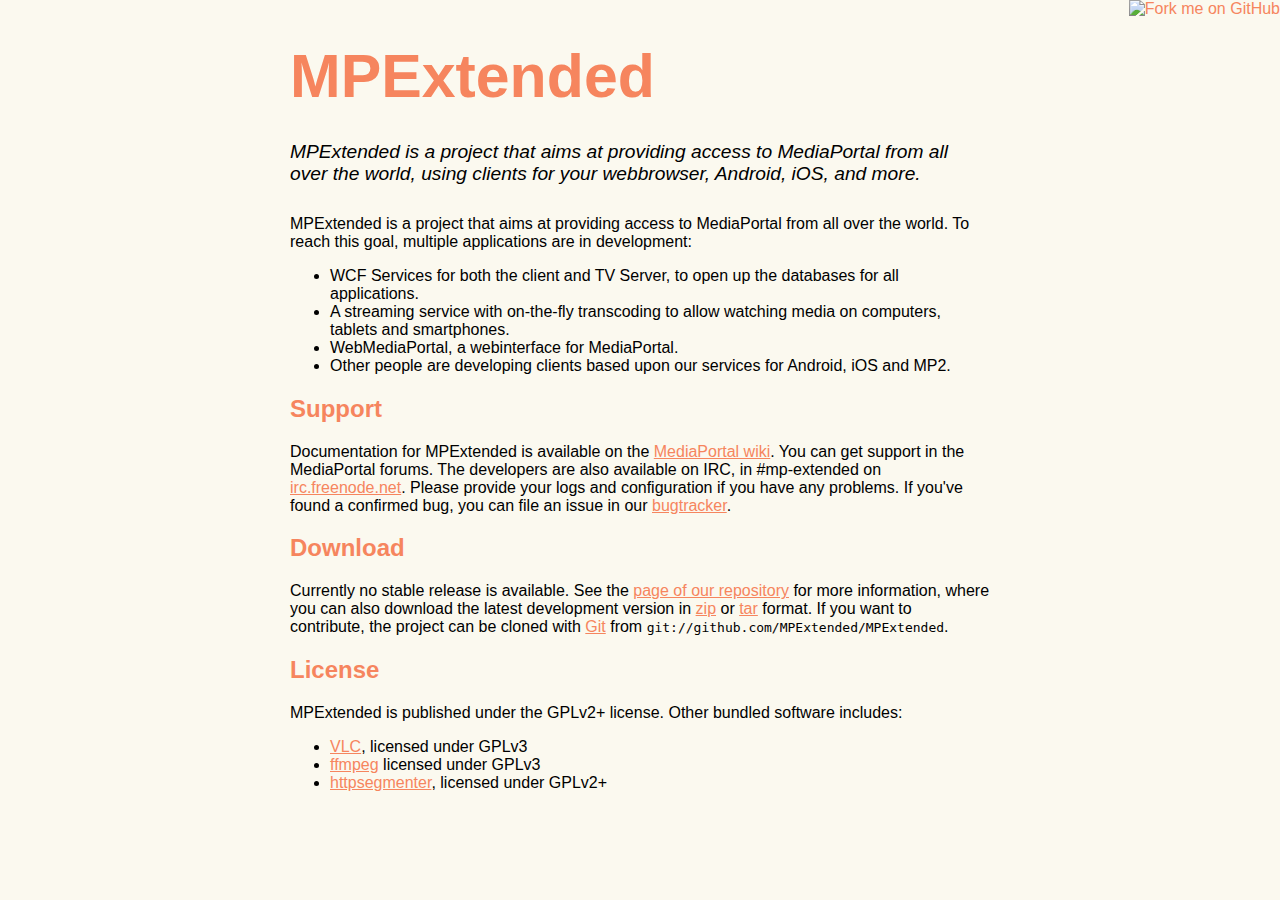
==== index.html @ 1047f3d1 "Move CSS to separate file" ====
<!DOCTYPE html>
<html>
<head>
  <meta charset='utf-8'>
  <title>MPExtended</title>
  <link rel='stylesheet' type='text/css' href='style.css' />
</head>

<body>
  <a href="http://github.com/MPExtended/MPExtended"><img style="position: absolute; top: 0; right: 0; border: 0;" src="http://s3.amazonaws.com/github/ribbons/forkme_right_darkblue_121621.png" alt="Fork me on GitHub" /></a>

  <div id="container">
    <h1><a href="http://github.com/MPExtended/MPExtended">MPExtended</a></h1>

    <div class="description">
      MPExtended is a project that aims at providing access to MediaPortal from all over the world, using clients for your webbrowser, Android, iOS, and more. 
    </div>

   <p>
      MPExtended is a project that aims at providing access to MediaPortal from all over the world. To reach this goal, multiple applications are in development:
      <ul>
         <li>WCF Services for both the client and TV Server, to open up the databases for all applications.</li>
         <li>A streaming service with on-the-fly transcoding to allow watching media on computers, tablets and smartphones.</li>
         <li>WebMediaPortal, a webinterface for MediaPortal.</li>
         <li>Other people are developing clients based upon our services for Android, iOS and MP2.</li>
      </ul>
   </p>

   <h2>Support</h2>
   Documentation for MPExtended is available on the <a href="http://wiki.team-mediaportal.com/1_MEDIAPORTAL_1/17_Extensions/Remote_Access/MPExtended">MediaPortal wiki</a>. You can get
   support in the MediaPortal forums. The developers are also available on IRC, in #mp-extended on <a href="http://freenode.net/">irc.freenode.net</a>. Please provide your logs and 
   configuration if you have any problems. If you've found a confirmed bug, you can file an issue in our <a href="https://github.com/MPExtended/MPExtended/issues">bugtracker</a>.

   <h2>Download</h2>
   <p>
      Currently no stable release is available. See the <a href="http://github.com/MPExtended/MPExtended">page of our repository</a> for more information,
      where you can also download the latest development version in <a href="http://github.com/MPExtended/MPExtended/zipball/master">zip</a> or
      <a href="http://github.com/MPExtended/MPExtended/tarball/master">tar</a> format. If you want to contribute, the project can be cloned with
      <a href="http://git-scm.com">Git</a> from <code>git://github.com/MPExtended/MPExtended</code>.
   </p>

   <h2>License</h2>
   <p>
      MPExtended is published under the GPLv2+ license. Other bundled software includes:
      <ul>
         <li><a href="http://videolan.org/">VLC</a>, licensed under GPLv3</li>
         <li><a href="http://ffmpeg.org/">ffmpeg</a> licensed under GPLv3</li>
         <li><a href="http://code.google.com/p/httpsegmenter/">httpsegmenter</a>, licensed under GPLv2+</li>
      </ul>
   </p>
  </div>
</body>
</html>
---- style.css ----
body {
   margin-top: 1.0em;
   background-color: #FBF9EF;
   font-family: Helvetica, Arial, FreeSans, san-serif;
   color: #000000;
}

#container {
   margin: 0 auto;
   width: 700px;
}

h1, h2, a { color: #F6855E; }
h1 { font-size: 3.8em; margin-bottom: 3px; }
h1 .small { font-size: 0.4em; }
h1 a { text-decoration: none }
h2 { font-size: 1.5em; }
.description { font-size: 1.2em; margin-bottom: 30px; margin-top: 30px; font-style: italic;}
.download { float: right; }
.preinline { font-family: Courier; }
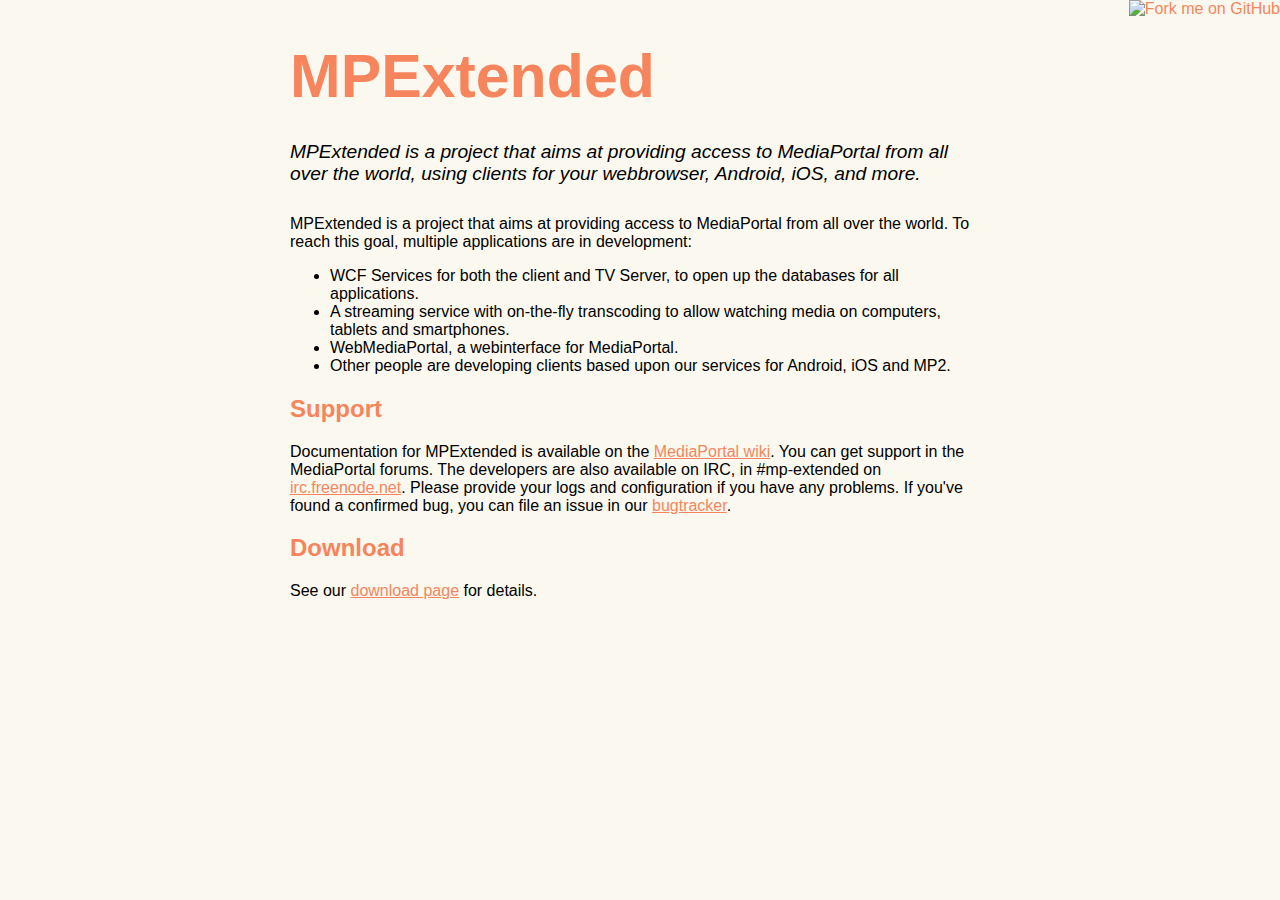
==== commit c535b44c: "Split out download information to a separate page" ====
--- a/index.html
+++ b/index.html
@@ -33,20 +33,7 @@
 
    <h2>Download</h2>
    <p>
-      Currently no stable release is available. See the <a href="http://github.com/MPExtended/MPExtended">page of our repository</a> for more information,
-      where you can also download the latest development version in <a href="http://github.com/MPExtended/MPExtended/zipball/master">zip</a> or
-      <a href="http://github.com/MPExtended/MPExtended/tarball/master">tar</a> format. If you want to contribute, the project can be cloned with
-      <a href="http://git-scm.com">Git</a> from <code>git://github.com/MPExtended/MPExtended</code>.
-   </p>
-
-   <h2>License</h2>
-   <p>
-      MPExtended is published under the GPLv2+ license. Other bundled software includes:
-      <ul>
-         <li><a href="http://videolan.org/">VLC</a>, licensed under GPLv3</li>
-         <li><a href="http://ffmpeg.org/">ffmpeg</a> licensed under GPLv3</li>
-         <li><a href="http://code.google.com/p/httpsegmenter/">httpsegmenter</a>, licensed under GPLv2+</li>
-      </ul>
+      See our <a href="download.html">download page</a> for details.
    </p>
   </div>
 </body>
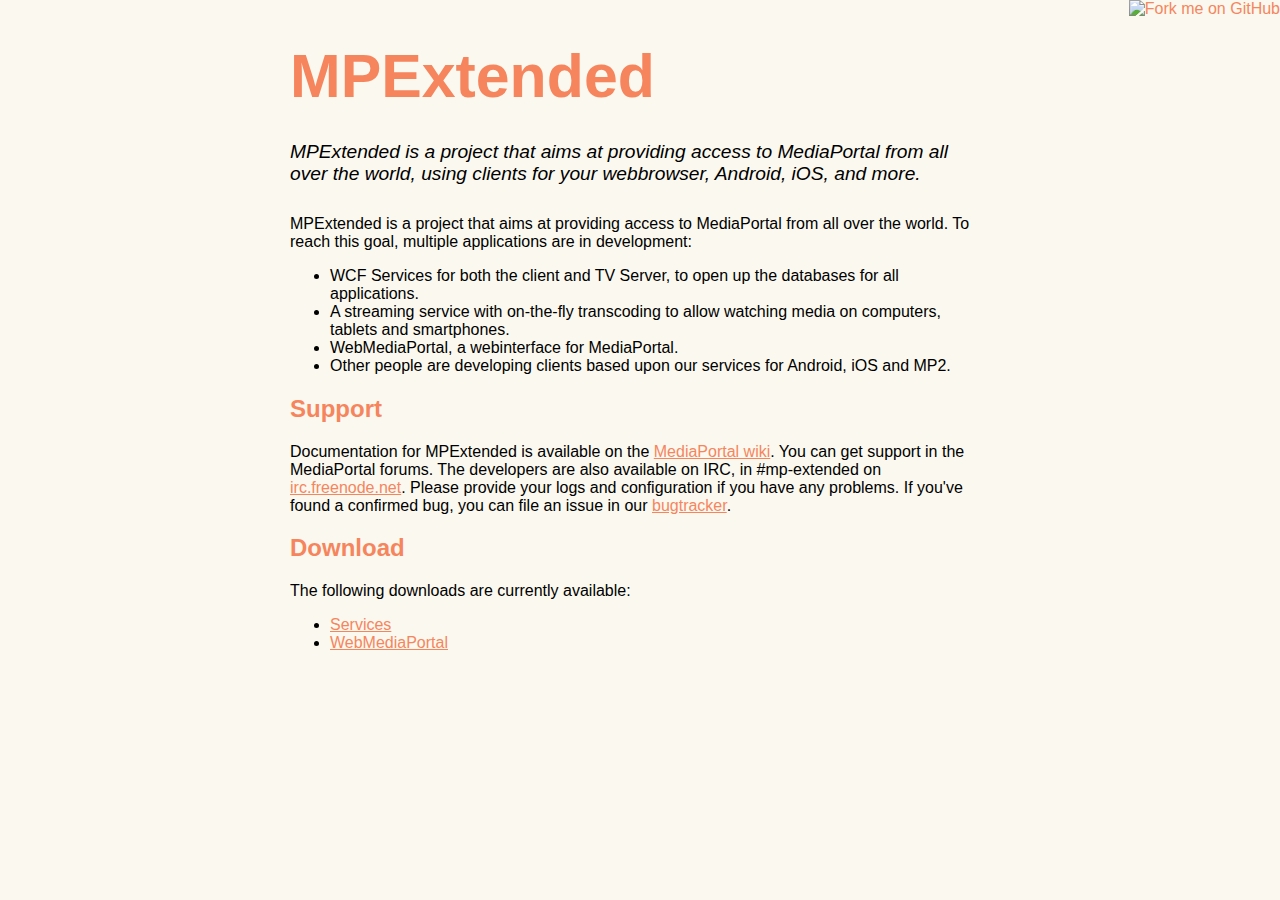
==== commit e6e079f4: "Use different download pages for services and WebMediaPortal" ====
--- a/index.html
+++ b/index.html
@@ -33,7 +33,11 @@
 
    <h2>Download</h2>
    <p>
-      See our <a href="download.html">download page</a> for details.
+      The following downloads are currently available:
+      <ul>
+         <li><a href="download-service.html">Services</a></li>
+         <li><a href="download-webmediaportal.html">WebMediaPortal</a></li>
+      </ul>
    </p>
   </div>
 </body>
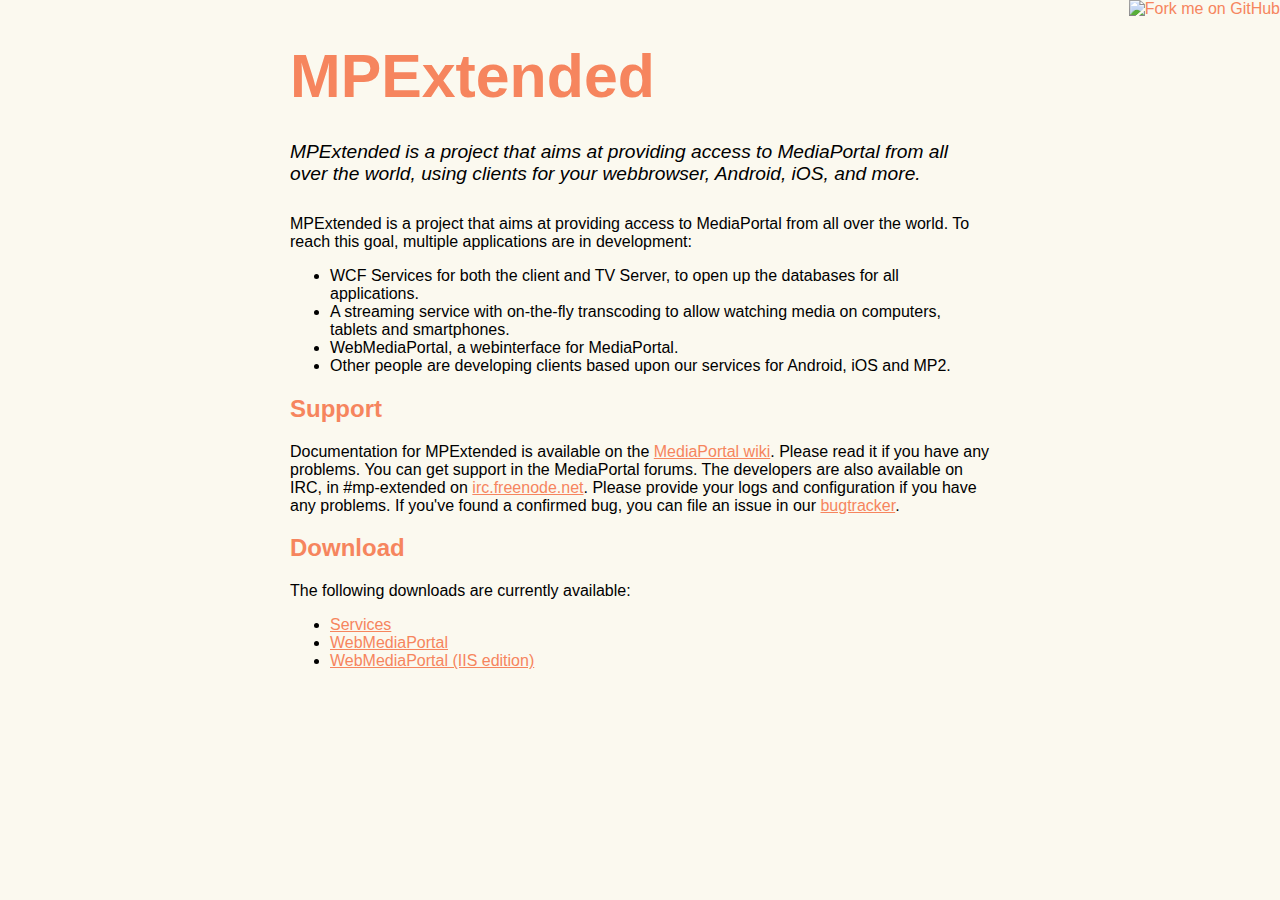
==== commit 7a23ff51: "Move IIS download to a separate page" ====
--- a/index.html
+++ b/index.html
@@ -27,9 +27,9 @@
    </p>
 
    <h2>Support</h2>
-   Documentation for MPExtended is available on the <a href="http://wiki.team-mediaportal.com/1_MEDIAPORTAL_1/17_Extensions/Remote_Access/MPExtended">MediaPortal wiki</a>. You can get
-   support in the MediaPortal forums. The developers are also available on IRC, in #mp-extended on <a href="http://freenode.net/">irc.freenode.net</a>. Please provide your logs and 
-   configuration if you have any problems. If you've found a confirmed bug, you can file an issue in our <a href="https://github.com/MPExtended/MPExtended/issues">bugtracker</a>.
+   Documentation for MPExtended is available on the <a href="http://wiki.team-mediaportal.com/1_MEDIAPORTAL_1/17_Extensions/Remote_Access/MPExtended">MediaPortal wiki</a>. Please read
+   it if you have any problems. You can get support in the MediaPortal forums. The developers are also available on IRC, in #mp-extended on <a href="http://freenode.net/">irc.freenode.net</a>. 
+   Please provide your logs and configuration if you have any problems. If you've found a confirmed bug, you can file an issue in our <a href="https://github.com/MPExtended/MPExtended/issues">bugtracker</a>.
 
    <h2>Download</h2>
    <p>
@@ -37,6 +37,7 @@
       <ul>
          <li><a href="download-service.html">Services</a></li>
          <li><a href="download-webmediaportal.html">WebMediaPortal</a></li>
+         <li><a href="download-webmediaportaliis.html">WebMediaPortal (IIS edition)</a></li>
       </ul>
    </p>
   </div>
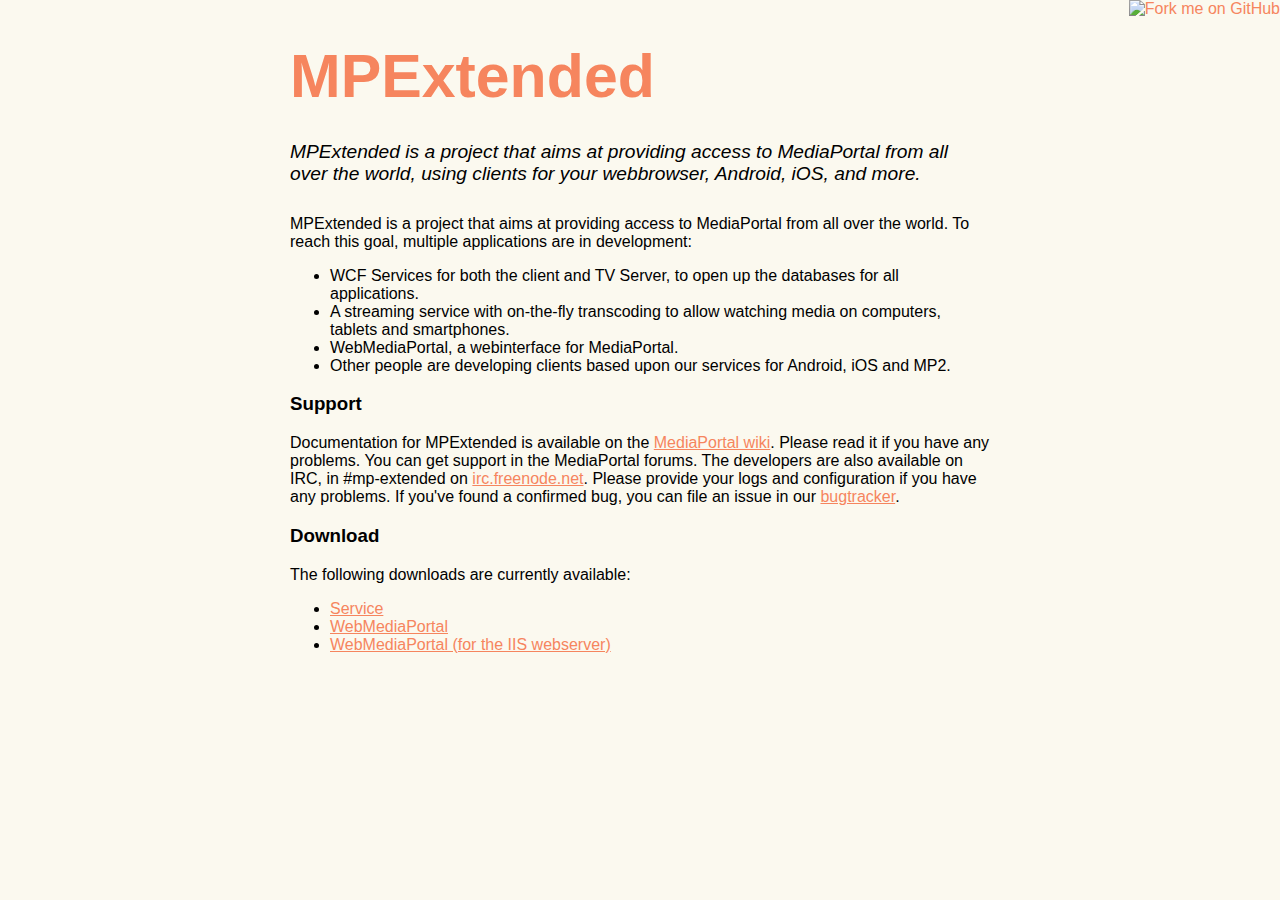
==== commit 7fcef889: "Make it a bit more clear what the IIS edition is" ====
--- a/index.html
+++ b/index.html
@@ -26,18 +26,18 @@
       </ul>
    </p>
 
-   <h2>Support</h2>
+   <h3>Support</h3>
    Documentation for MPExtended is available on the <a href="http://wiki.team-mediaportal.com/1_MEDIAPORTAL_1/17_Extensions/Remote_Access/MPExtended">MediaPortal wiki</a>. Please read
    it if you have any problems. You can get support in the MediaPortal forums. The developers are also available on IRC, in #mp-extended on <a href="http://freenode.net/">irc.freenode.net</a>. 
    Please provide your logs and configuration if you have any problems. If you've found a confirmed bug, you can file an issue in our <a href="https://github.com/MPExtended/MPExtended/issues">bugtracker</a>.
 
-   <h2>Download</h2>
+   <h3>Download</h3>
    <p>
       The following downloads are currently available:
       <ul>
-         <li><a href="download-service.html">Services</a></li>
+         <li><a href="download-service.html">Service</a></li>
          <li><a href="download-webmediaportal.html">WebMediaPortal</a></li>
-         <li><a href="download-webmediaportaliis.html">WebMediaPortal (IIS edition)</a></li>
+         <li><a href="download-webmediaportaliis.html">WebMediaPortal (for the IIS webserver)</a></li>
       </ul>
    </p>
   </div>
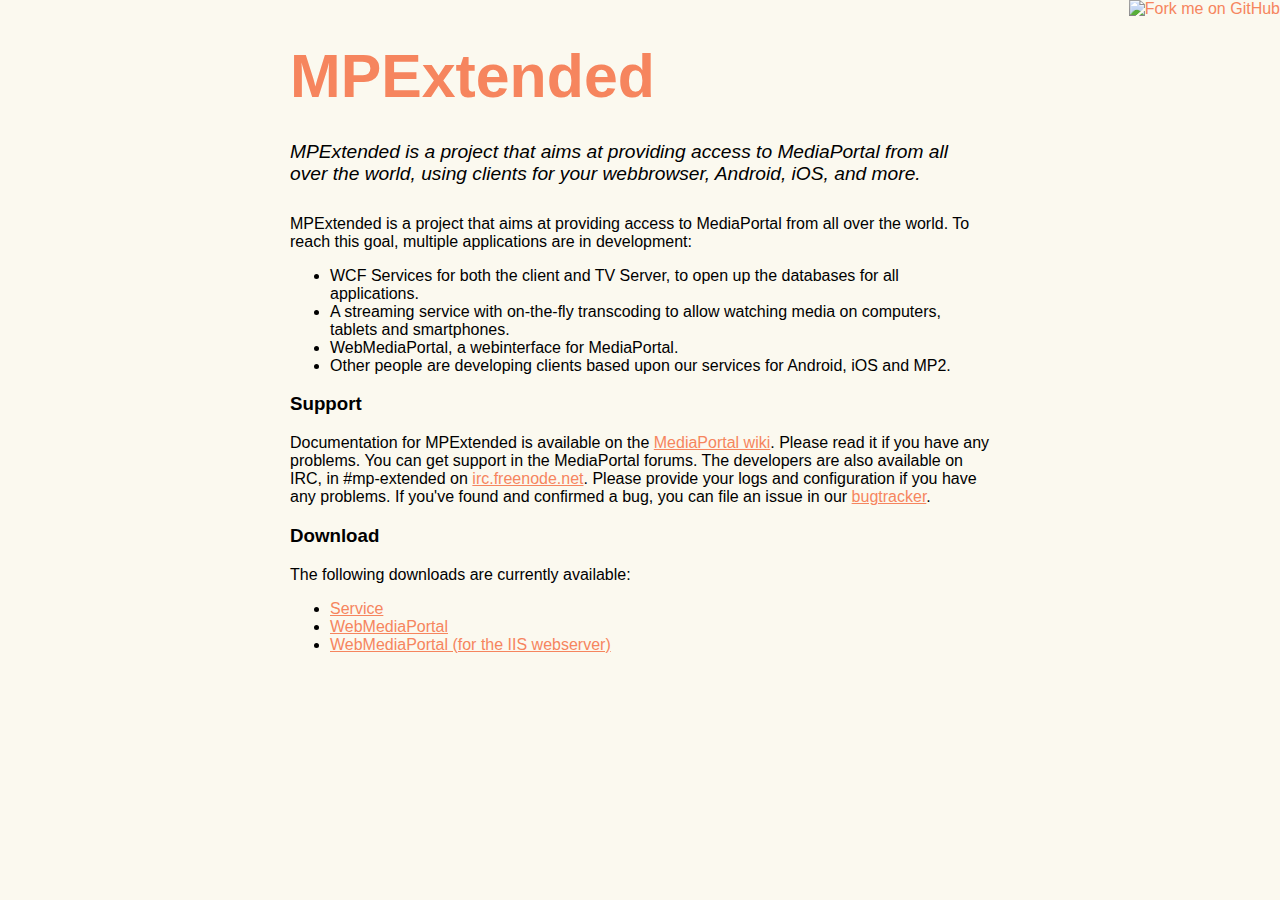
==== commit c81223b1: "Grammar fix" ====
--- a/index.html
+++ b/index.html
@@ -29,7 +29,7 @@
    <h3>Support</h3>
    Documentation for MPExtended is available on the <a href="http://wiki.team-mediaportal.com/1_MEDIAPORTAL_1/17_Extensions/Remote_Access/MPExtended">MediaPortal wiki</a>. Please read
    it if you have any problems. You can get support in the MediaPortal forums. The developers are also available on IRC, in #mp-extended on <a href="http://freenode.net/">irc.freenode.net</a>. 
-   Please provide your logs and configuration if you have any problems. If you've found a confirmed bug, you can file an issue in our <a href="https://github.com/MPExtended/MPExtended/issues">bugtracker</a>.
+   Please provide your logs and configuration if you have any problems. If you've found and confirmed a bug, you can file an issue in our <a href="https://github.com/MPExtended/MPExtended/issues">bugtracker</a>.
 
    <h3>Download</h3>
    <p>
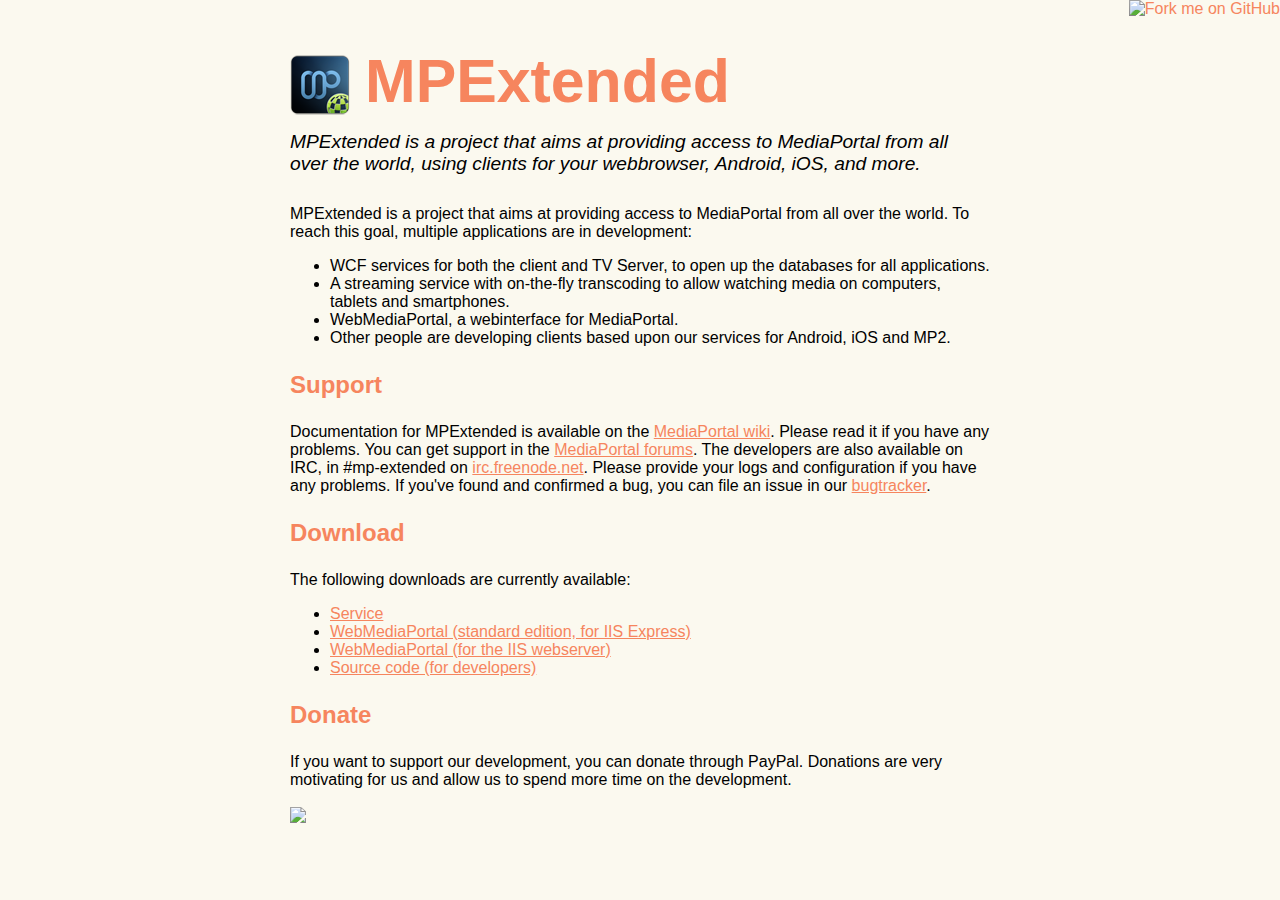
==== commit 93089867: "Add the logo next to the heading on the homepage" ====
--- a/index.html
+++ b/index.html
@@ -1,45 +1,62 @@
-<!DOCTYPE html>
-<html>
-<head>
-  <meta charset='utf-8'>
-  <title>MPExtended</title>
-  <link rel='stylesheet' type='text/css' href='style.css' />
-</head>
-
-<body>
-  <a href="http://github.com/MPExtended/MPExtended"><img style="position: absolute; top: 0; right: 0; border: 0;" src="http://s3.amazonaws.com/github/ribbons/forkme_right_darkblue_121621.png" alt="Fork me on GitHub" /></a>
-
-  <div id="container">
-    <h1><a href="http://github.com/MPExtended/MPExtended">MPExtended</a></h1>
-
-    <div class="description">
-      MPExtended is a project that aims at providing access to MediaPortal from all over the world, using clients for your webbrowser, Android, iOS, and more. 
-    </div>
-
-   <p>
-      MPExtended is a project that aims at providing access to MediaPortal from all over the world. To reach this goal, multiple applications are in development:
-      <ul>
-         <li>WCF Services for both the client and TV Server, to open up the databases for all applications.</li>
-         <li>A streaming service with on-the-fly transcoding to allow watching media on computers, tablets and smartphones.</li>
-         <li>WebMediaPortal, a webinterface for MediaPortal.</li>
-         <li>Other people are developing clients based upon our services for Android, iOS and MP2.</li>
-      </ul>
-   </p>
-
-   <h3>Support</h3>
-   Documentation for MPExtended is available on the <a href="http://wiki.team-mediaportal.com/1_MEDIAPORTAL_1/17_Extensions/Remote_Access/MPExtended">MediaPortal wiki</a>. Please read
-   it if you have any problems. You can get support in the MediaPortal forums. The developers are also available on IRC, in #mp-extended on <a href="http://freenode.net/">irc.freenode.net</a>. 
-   Please provide your logs and configuration if you have any problems. If you've found and confirmed a bug, you can file an issue in our <a href="https://github.com/MPExtended/MPExtended/issues">bugtracker</a>.
-
-   <h3>Download</h3>
-   <p>
-      The following downloads are currently available:
-      <ul>
-         <li><a href="download-service.html">Service</a></li>
-         <li><a href="download-webmediaportal.html">WebMediaPortal</a></li>
-         <li><a href="download-webmediaportaliis.html">WebMediaPortal (for the IIS webserver)</a></li>
-      </ul>
-   </p>
-  </div>
-</body>
-</html>
+<!DOCTYPE html>
+<html>
+<head>
+   <meta charset='utf-8'>
+   <title>MPExtended</title>
+   <link rel='stylesheet' type='text/css' href='style.css' />
+</head>
+
+<body>
+   <a href="http://github.com/MPExtended/MPExtended"><img style="position: absolute; top: 0; right: 0; border: 0;" src="http://s3.amazonaws.com/github/ribbons/forkme_right_darkblue_121621.png" alt="Fork me on GitHub" /></a>
+
+   <div id="container">
+      <div class="header">
+         <img src="logo_60.png">
+         <h1>
+            <a href="http://github.com/MPExtended/MPExtended">MPExtended</a>
+         </h1>
+      </div>
+
+      <div class="description">
+      MPExtended is a project that aims at providing access to MediaPortal from all over the world, using clients for your webbrowser, Android, iOS, and more. 
+      </div>
+
+      <p>
+         MPExtended is a project that aims at providing access to MediaPortal from all over the world. To reach this goal, multiple applications are in development:
+         <ul>
+            <li>WCF services for both the client and TV Server, to open up the databases for all applications.</li>
+            <li>A streaming service with on-the-fly transcoding to allow watching media on computers, tablets and smartphones.</li>
+            <li>WebMediaPortal, a webinterface for MediaPortal.</li>
+            <li>Other people are developing clients based upon our services for Android, iOS and MP2.</li>
+         </ul>
+      </p>
+
+      <h3>Support</h3>
+      Documentation for MPExtended is available on the <a href="http://wiki.team-mediaportal.com/1_MEDIAPORTAL_1/17_Extensions/Remote_Access/MPExtended">MediaPortal wiki</a>. Please read
+      it if you have any problems. You can get support in the <a href="http://forum.team-mediaportal.com/mpextended-555/">MediaPortal forums</a>. The developers are also available on IRC, in #mp-extended on 
+      <a href="http://freenode.net/">irc.freenode.net</a>. Please provide your logs and configuration if you have any problems. If you've found and confirmed a bug, you can file an issue in our 
+      <a href="https://github.com/MPExtended/MPExtended/issues">bugtracker</a>.
+
+      <h3>Download</h3>
+      <p>
+         The following downloads are currently available:
+         <ul>
+            <li><a href="download-service.html">Service</a></li>
+            <li><a href="download-webmediaportal.html">WebMediaPortal (standard edition, for IIS Express)</a></li>
+            <li><a href="download-webmediaportaliis.html">WebMediaPortal (for the IIS webserver)</a></li>
+            <li><a href="download-source.html">Source code (for developers)</a></li>
+         </ul>
+      </p>
+
+      <h3>Donate</h3>
+      <p>
+         If you want to support our development, you can donate through PayPal. Donations are very motivating for us and allow us to spend more time on the development. 
+         <br />
+         <br />
+         <a href="https://www.paypal.com/cgi-bin/webscr?cmd=_donations&business=6HYUQNPLAHRC2&lc=US&item_name=MPExtended&currency_code=EUR&bn=PP%2dDonationsBF%3abtn_donateCC_LG%2egif%3aNonHosted">
+            <img src="https://www.paypalobjects.com/en_US/i/btn/btn_donate_LG.gif" />
+         </a>
+      </p>
+   </div>
+</body>
+</html>
--- a/style.css
+++ b/style.css
@@ -1,7 +1,7 @@
 body {
    margin-top: 1.0em;
    background-color: #FBF9EF;
-   font-family: Helvetica, Arial, FreeSans, san-serif;
+   font-family: Helvetica, Arial, FreeSans, sans-serif;
    color: #000000;
 }
 
@@ -10,11 +10,42 @@
    width: 700px;
 }
 
-h1, h2, a { color: #F6855E; }
-h1 { font-size: 3.8em; margin-bottom: 3px; }
-h1 .small { font-size: 0.4em; }
-h1 a { text-decoration: none }
-h2 { font-size: 1.5em; }
-.description { font-size: 1.2em; margin-bottom: 30px; margin-top: 30px; font-style: italic;}
-.download { float: right; }
-.preinline { font-family: Courier; }+h1, h2, h3, a { 
+   color: #F6855E; 
+}
+
+h1 { 
+   font-size: 3.8em; 
+   margin-bottom: 3px; 
+}
+
+h1 a { 
+   text-decoration: none 
+}
+
+h2 { 
+   font-size: 2em; 
+}
+
+h3 { 
+   font-size: 1.5em; 
+}
+
+/** index.html **/
+.header img {
+   float: left;
+   margin: 39px 15px 15px 0;
+}
+
+.header h1 {
+   float: left;
+   margin: 30px 0 15px 0;
+}
+
+.description {
+   clear: both;
+   font-size: 1.2em; 
+   margin-bottom: 30px; 
+   margin-top: 30px; 
+   font-style: italic;
+}